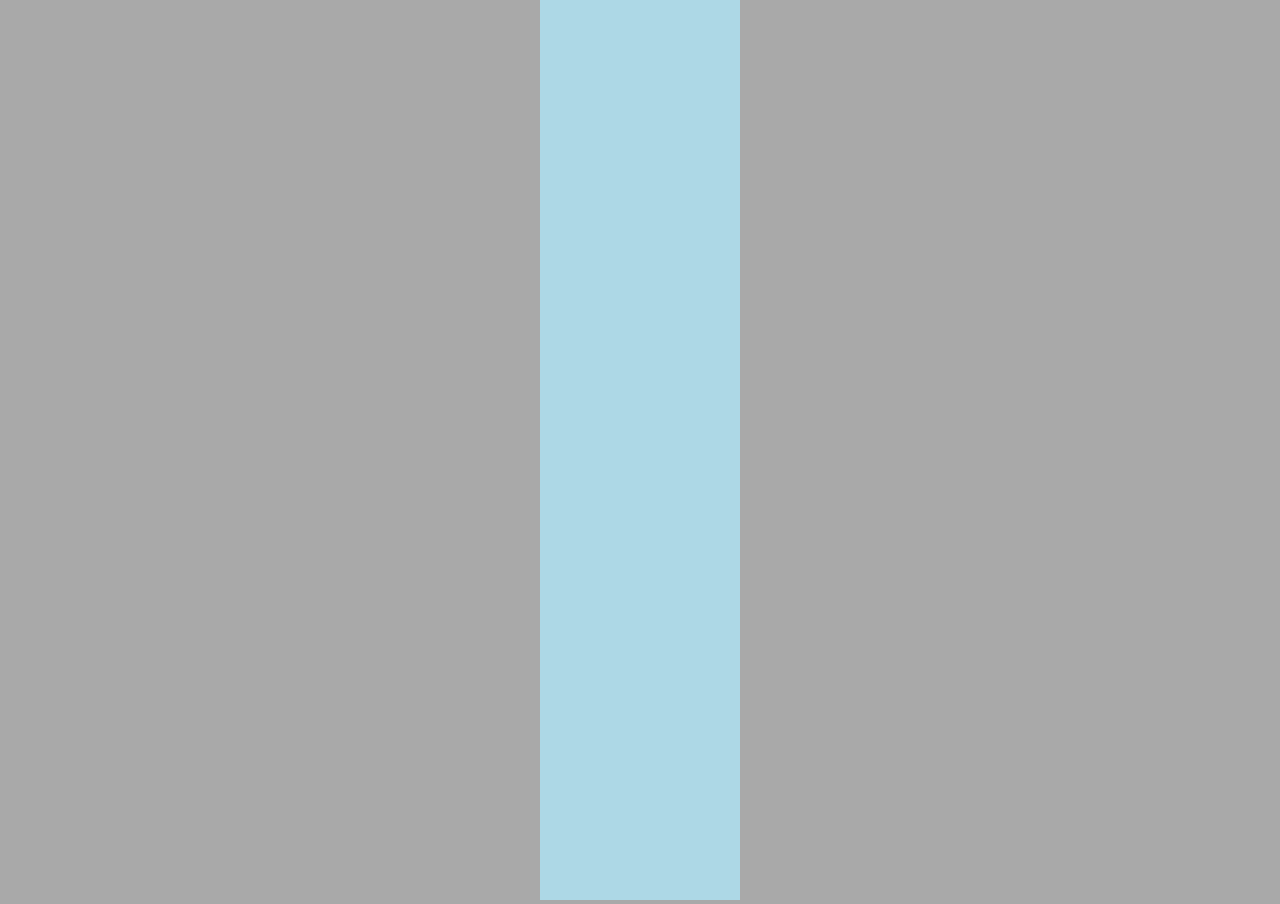
==== index.html @ 8fae75a5 "Started JS branch Defined Mechanics" ====
<!DOCTYPE html>
<head>
    <title>Self-driving car - No libraries</title>
    <link rel="stylesheet" href="style.css">
</head>
<body>
    <canvas id="myCanvas"></canvas>
    <script src="road.js"></script>
    <script src="controls.js"></script>
    <script src="car.js"></script>
    <script src="main.js"></script>
</body>
</html>
---- style.css ----
body{
    margin:0;
    background: darkgray;
    overflow: hidden;
    text-align: center;
}
#myCanvas{
    background: lightblue;
}
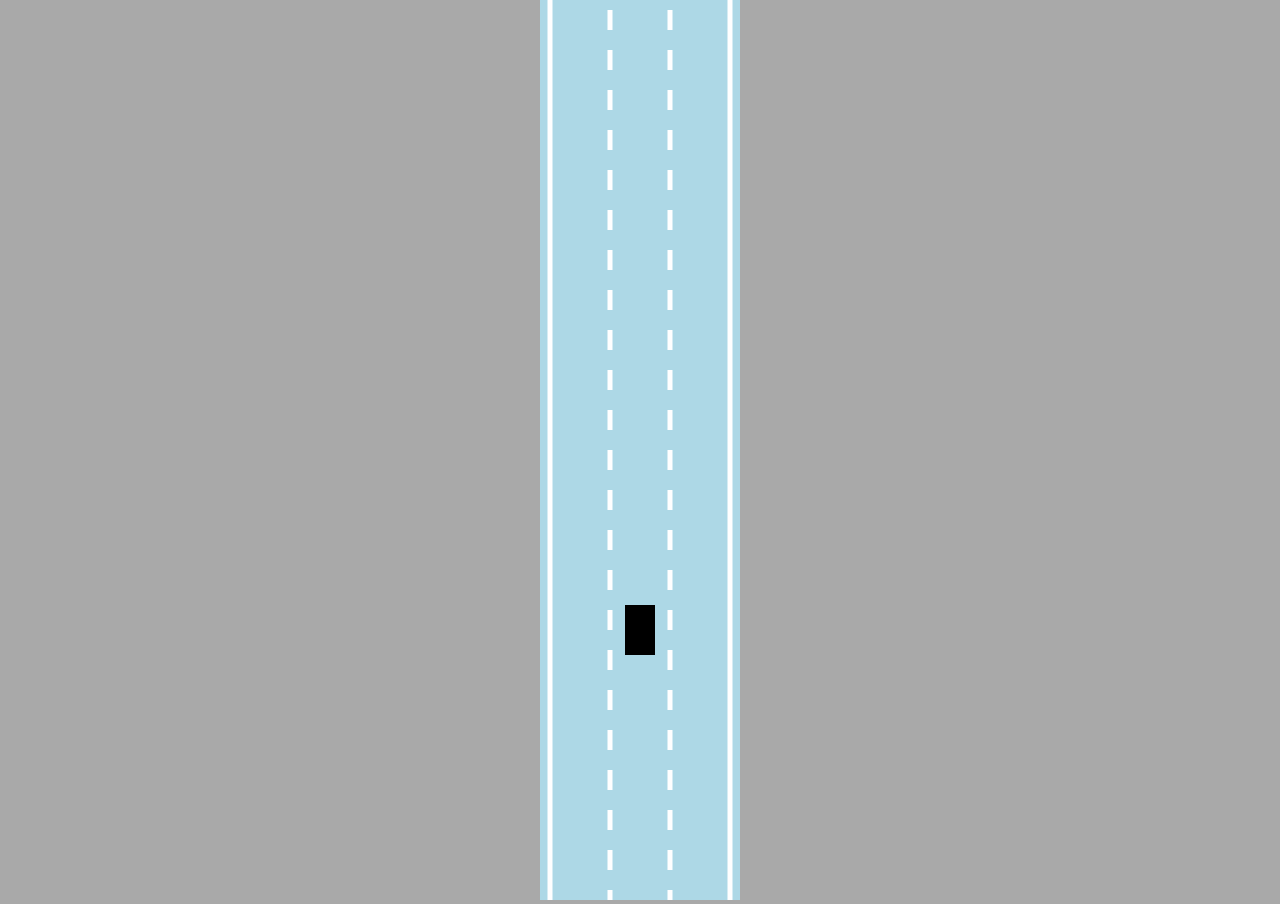
==== commit ead18190: "Added Road definition" ====
--- a/index.html
+++ b/index.html
@@ -5,6 +5,7 @@
 </head>
 <body>
     <canvas id="myCanvas"></canvas>
+    <script src="utils.js"></script>
     <script src="road.js"></script>
     <script src="controls.js"></script>
     <script src="car.js"></script>
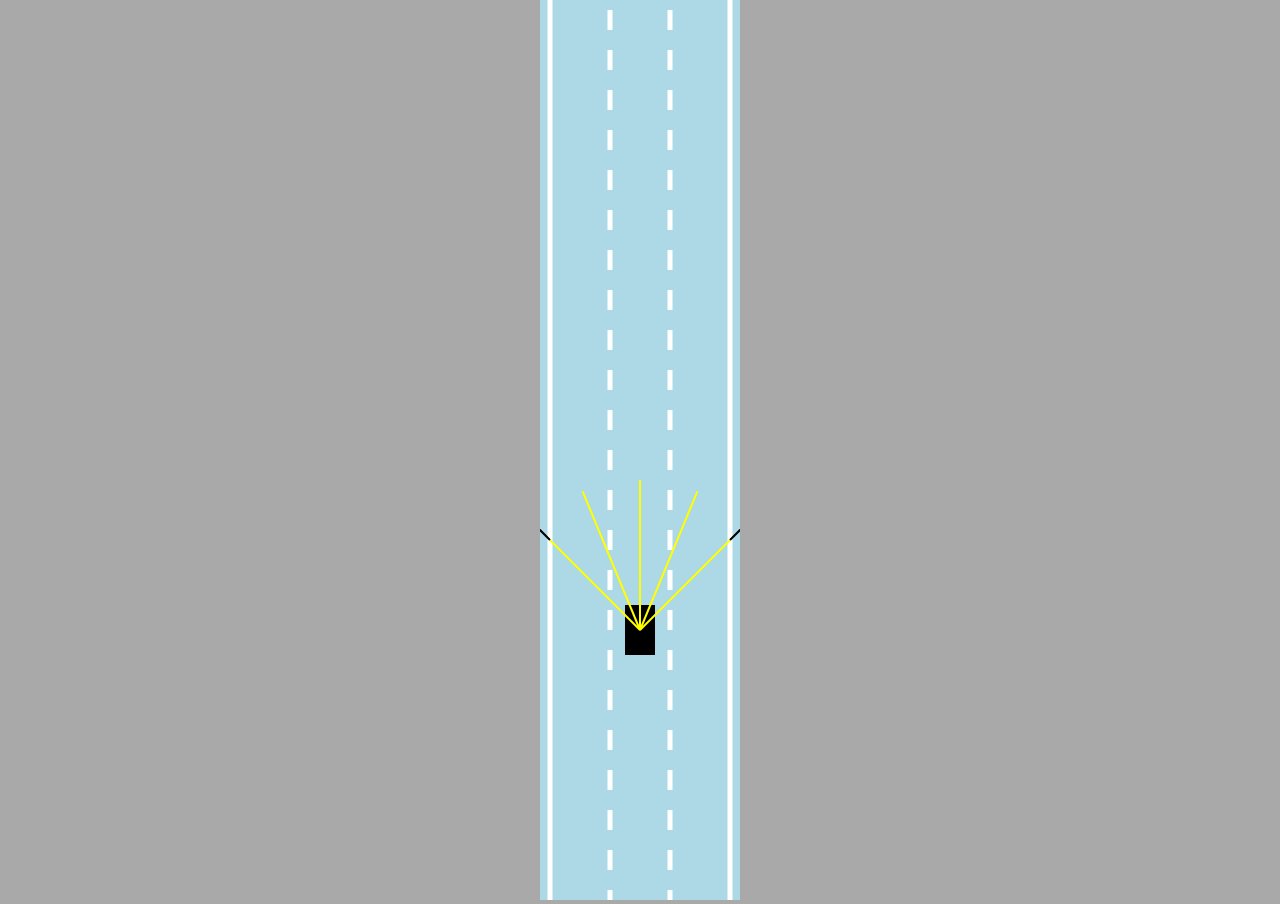
==== commit 5d929dec: "Added Sensors and Collision Detection" ====
--- a/index.html
+++ b/index.html
@@ -5,6 +5,7 @@
 </head>
 <body>
     <canvas id="myCanvas"></canvas>
+    <script src="sensor.js"></script>
     <script src="utils.js"></script>
     <script src="road.js"></script>
     <script src="controls.js"></script>
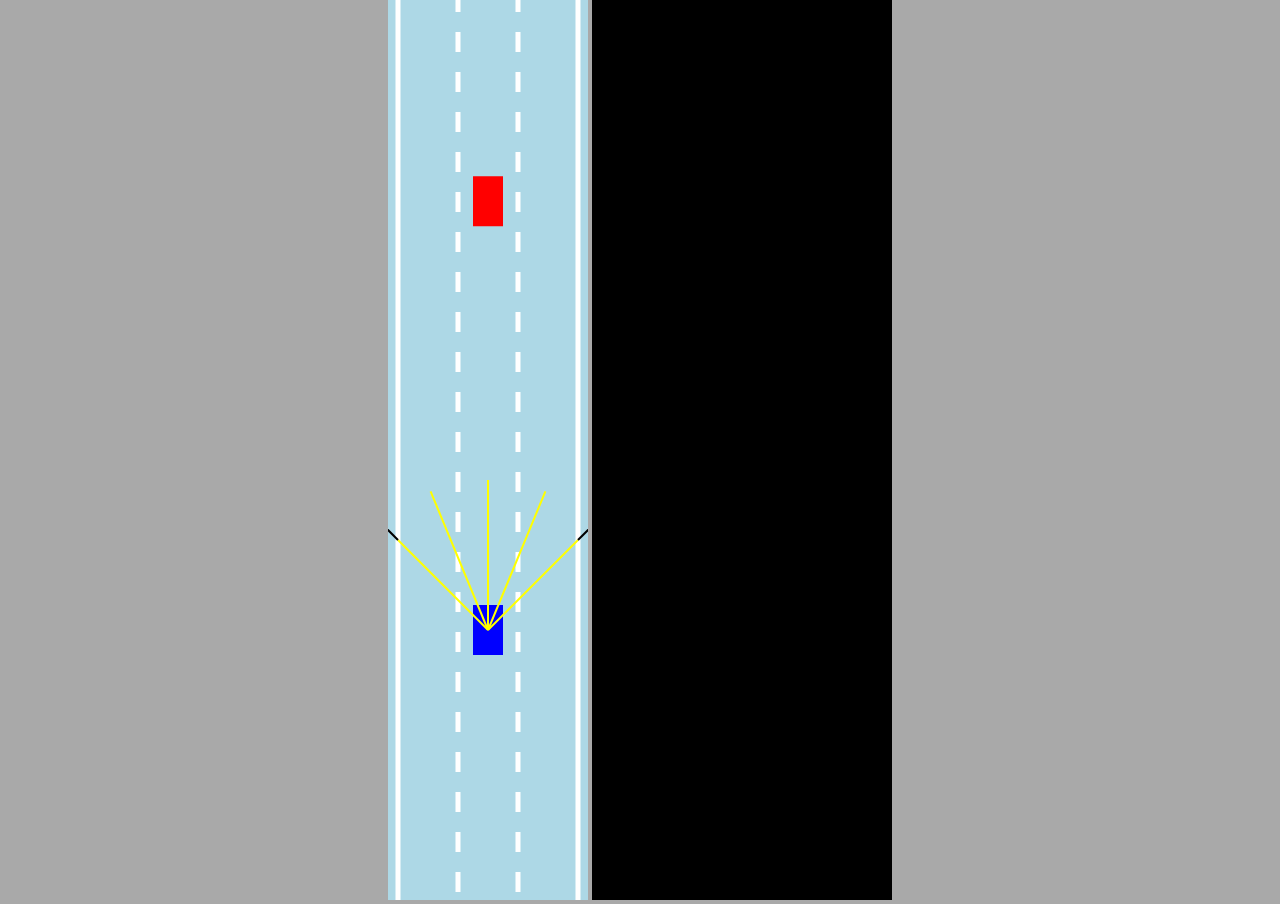
==== commit 2e55606a: "Added neuralNetwork" ====
--- a/index.html
+++ b/index.html
@@ -4,7 +4,9 @@
     <link rel="stylesheet" href="style.css">
 </head>
 <body>
-    <canvas id="myCanvas"></canvas>
+    <canvas id="carCanvas"></canvas>
+    <canvas id="networkCanvas"></canvas>
+    <script src="network.js"></script>
     <script src="sensor.js"></script>
     <script src="utils.js"></script>
     <script src="road.js"></script>
--- a/style.css
+++ b/style.css
@@ -4,6 +4,11 @@
     overflow: hidden;
     text-align: center;
 }
-#myCanvas{
+
+#carCanvas{
     background: lightblue;
+}
+
+#networkCanvas{
+    background: black;
 }
